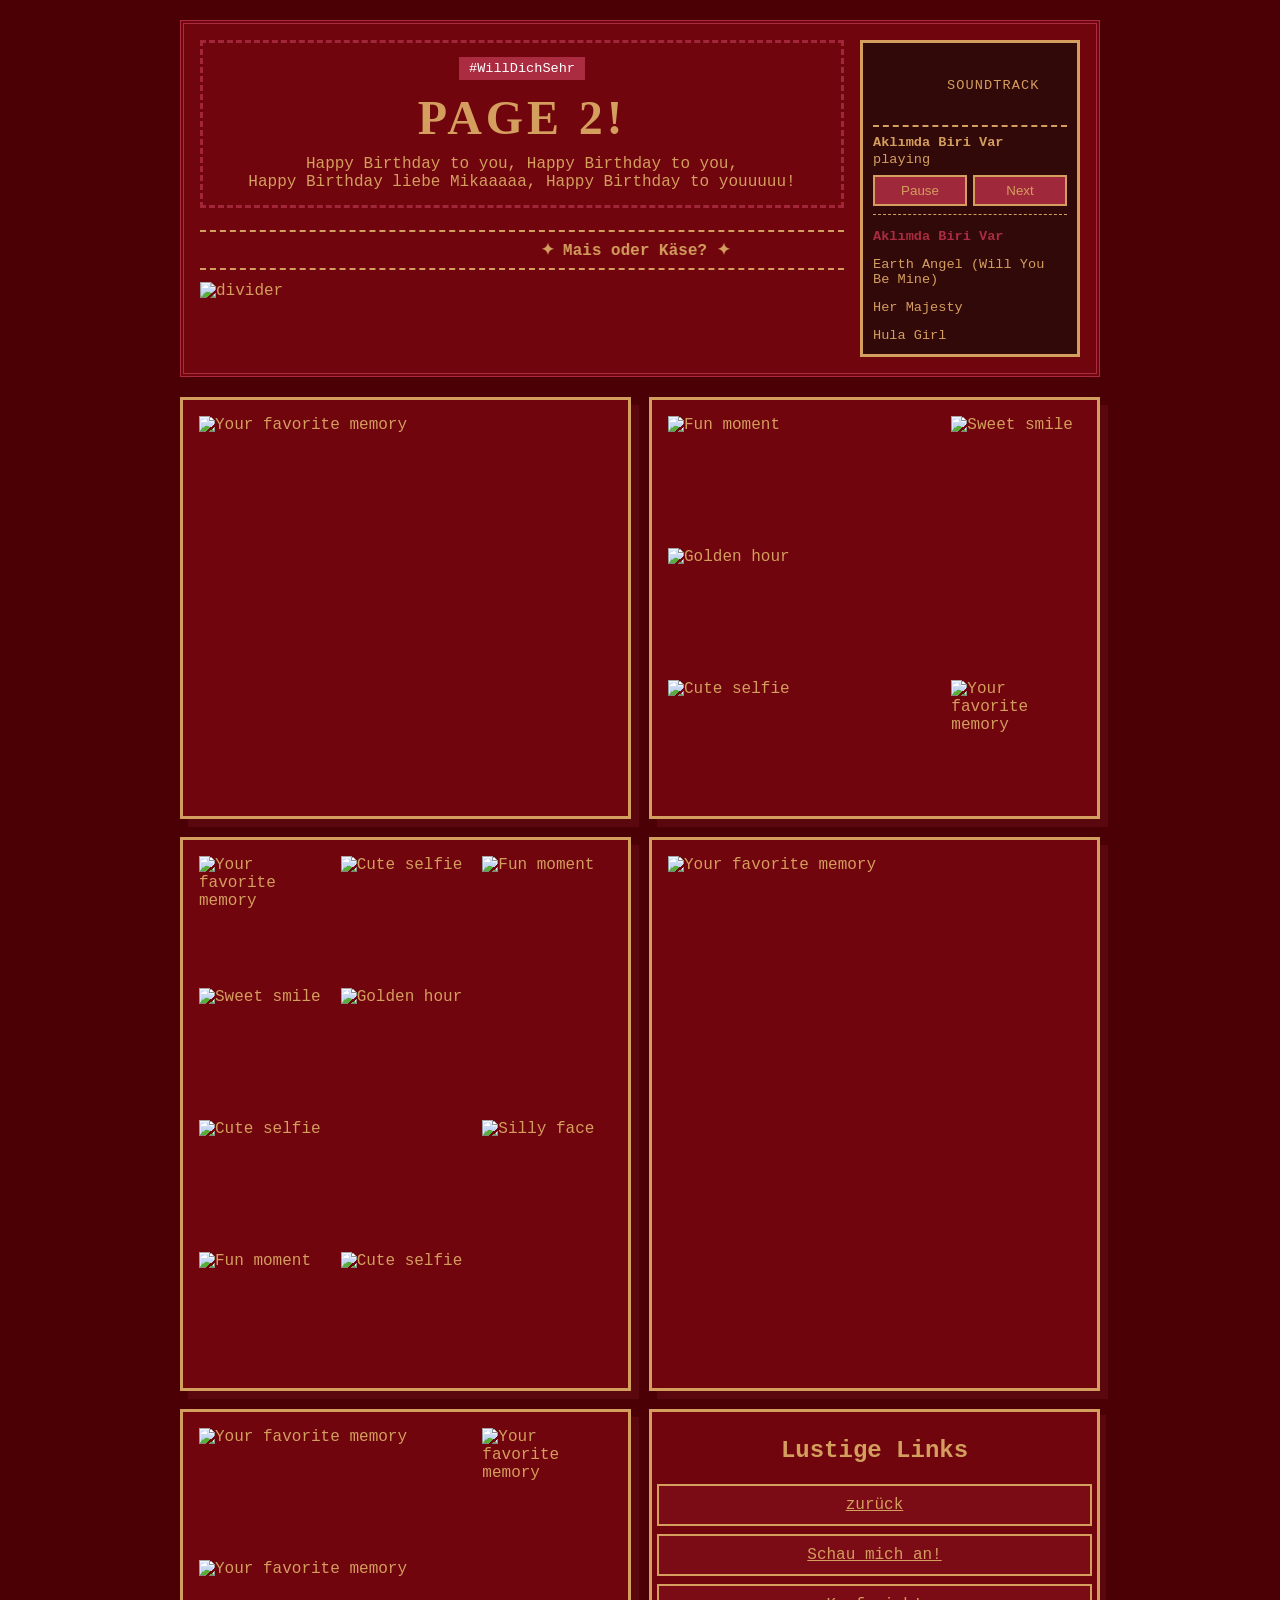
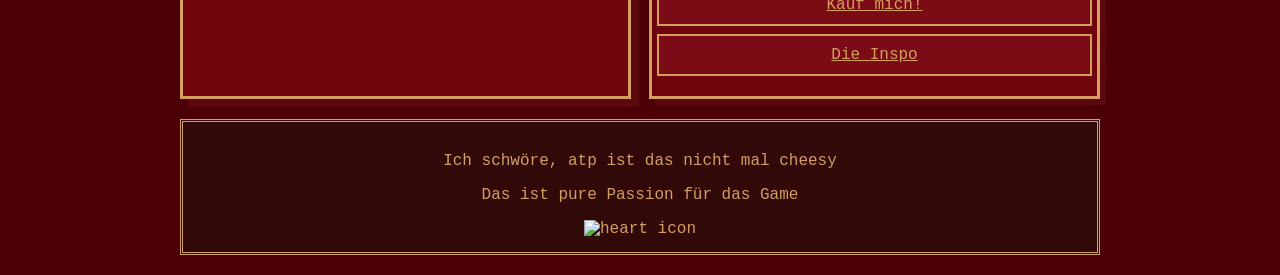
==== page2.html @ 6d626aac "Add files via upload" ====
<!DOCTYPE html>
<html lang="en">
<head>
  <meta charset="UTF-8" />
  <meta name="viewport" content="width=device-width, initial-scale=1.0" />
  <title>Webpage für Mika</title>
  <link rel="stylesheet" href="styles2.css" />
  <script defer src="script.js"></script>
  </head>

  
<body>
  <div class="page-frame">
    <header class="hero-panel">
      <div class="hero-left">
        <div class="title-box">
          <div class="meta-badge">#WillDichSehr </div>
          <h1> PAGE 2!</h1>
          <div class="subheading"></div> Happy Birthday to you, Happy Birthday to you,
          <br>Happy Birthday liebe Mikaaaaa, Happy Birthday to youuuuu!
        </div>
        <marquee class="marquee" behavior="alternate" scrollamount="6">✦   Mais oder Käse? ✦</marquee>
        <img class="divider" src="images/head.png" alt="divider" />
      </div>

      <div class="audio-player" id="audio-player">
        <div class="cd-card">
          <div class="cd-spinner">
            <img id="cd-gif" src="gifs/disc.gif" alt="spinning cd" onerror="this.style.display='none'" />
          </div>
          <div class="cd-label">Soundtrack</div>

        </div>
        <div class="track-info">
          <strong id="track-title">playlist ready</strong>
          <span id="track-status">paused</span>
        </div>
        <div class="audio-controls">
          <button class="audio-button" id="audio-toggle" type="button">Play</button>
          <button class="audio-button" id="audio-next" type="button">Next</button>
        </div>
        <ul class="track-list" id="track-list"></ul>
        <audio id="audio-player-element"preload="metadata"></audio>
      </div>
    </header>

    <main class="content-grid">
      
<section class="card gallery-card">
        <div class="photo-grid">
          <div class="photo-cell photo"><img src="images/bild1.jpeg" alt="Your favorite memory" /></div>  
</div>
      </section>

      <section class="card gallery-card">
        <div class="photo-grid">
          <div class="photo-cell photo-large"><img src="gifs/mika2.gif" alt="Fun moment" /></div>
         <div class="photo-cell photo-medium"><img src="images/muffin.jpg" alt="Sweet smile" /></div>
        <div class="photo-cell photo-larger"><img src="images/honey.jpg" alt="Golden hour" /> </div>
        <div class="photo-cell photo-large"><img src="images/pin2.jpg" alt="Cute selfie" /></div>
        <div class="photo-cell photo-medium"><img src="gifs/mika3.gif" alt="Your favorite memory" /></div>
</div>
      </section>
    

      <section class="card gallery-card">
        <div class="photo-grid">
          <div class="photo-cell photo-medium"><img src="images/Bild4.jpeg" alt="Your favorite memory" /></div>
         <div class="photo-cell photo-small"><img src="images/jaja.jpg" alt="Cute selfie" /></div>
          <div class="photo-cell photo-small"><img src="images/bed.jpg" alt="Fun moment" /></div>
          <div class="photo-cell photo-medium"><img src="images/eyyy.jpg" alt="Sweet smile" /></div>
          <div class="photo-cell photo-large"><img src="images/ao3.jpg" alt="Golden hour" /> </div>
          <div class="photo-cell photo-large"><img src="images/email.jpg" alt="Cute selfie" /></div>
          <div class="photo-cell photo-medium"><img src="gifs/mika1.gif" alt="Silly face" /></div>
          <div class="photo-cell photo-small"><img src="images/window.jpg" alt="Fun moment" /></div>
          <div class="photo-cell photo-large"><img src="images/blumen.jpg" alt="Cute selfie" /></div>


</div>
      </section>

           <section class="card gallery-card">
        <div class="photo-grid">
          <div class="photo-cell photo"><img src="images/bild2.jpeg" alt="Your favorite memory" /></div>
</div>
      </section>
     
   <section class="card gallery-card">
        <div class="photo-grid">
          <div class="photo-cell photo-large"><img src="images/ich2.jpg" alt="Your favorite memory" /></div>
          <div class="photo-cell photo-small"><img src="images/bild3.jpeg" alt="Your favorite memory" /></div>
          <div class="photo-cell photo-larger"><img src="images/divider2.png" alt="Your favorite memory" /></div>

</div>
      </section>
     
  

  
<section class="link-card">
        <h2> Lustige Links</h2>
        <nav class="link-list">
          <a href="index.html" class="link-button">zurück</a>
          <a href="images/watchlist.png" class="link-button" target="_blank">Schau mich an!</a>
          <a href="https://www.flixtrain.de/zugverbindung/koeln-hannover" class="link-button">Kauf mich!</a>
          <a href="https://www.linkbouquet.com/?b=primula-stellata-5105" class="link-button"> Die Inspo</a>

        </nav>
      </section>
    </main>


    <footer class="footer-bar">
      <p> Ich schwöre, atp ist das nicht mal cheesy </p>
      <p> Das ist pure Passion für das Game</p>
      <img class="heart-icon" src="images/secret.jpg" alt="heart icon" />
    </footer>

  </div>
</body>
</html>
---- styles2.css ----
:root {
  --bg: rgba(49,9,9,1); /* darkest */
  --bg2: rgba(112,5,13,1);
  --paper: rgba(212,158,94,0.12);
  --ink: rgba(80,21,25,1);
  --red: rgba(171,44,65,1);
  --blue: rgba(171,44,65,0.85);
  --green: rgba(212,158,94,0.6);
  --yellow: rgba(212,158,94,1);
  --text: rgba(212,158,94,0.95);
  --muted: rgba(171,44,65,0.5);
  --pink: rgba(171,44,65,0.9);
  --cute-pink: rgba(212,158,94,0.08);
}

* {
  box-sizing: border-box;
}


* {
  cursor: url('https://cdn.cursors-4u.net/previews/heartless-a7c40ffb-32.webp') 32 32, auto !important;
}

body {
  margin: 0;
  min-height: 100vh;
  font-family: 'Courier New', Courier, monospace;
  color: var(--yellow);
  background: rgba(74, 0, 5);
  position: relative;
  z-index: 0;
}

body::before {
  content: '';
  position: fixed;
  top: 0;
  left: 0;
  bottom: 0;
  width: 35vw;
  min-width: 280px;
  max-width: 420px;
  background-color: rgb(74, 0, 5);
  background-image:
    url('images/valentine-s-day-heart-love-clip-art-arabesco-3059319c47037c2d21d393e4141c4c09.PNG');
  background-repeat: no-repeat;
  background-position: center center;
  background-size: 160% auto;
  background-blend-mode: multiply;
  pointer-events: none;
  z-index: -1;
}


body::after {
  content: '';
  position: fixed;
  transform: scaleX(-1);
  top: 0;
  right: 0;
  bottom: 0;
  width: 35vw;
  min-width: 280px;
  max-width: 420px;
  background-color: rgb(74, 0, 5);
  background-image:
    url('images/valentine-s-day-heart-love-clip-art-arabesco-3059319c47037c2d21d393e4141c4c09.PNG');
  background-repeat: no-repeat;
  background-position: center center;
  background-size: 160% auto;
  background-blend-mode: multiply;
  pointer-events: none;
  z-index: -1;
}

.page-frame {
  max-width: 960px;
  margin: 0 auto;
  padding: 20px;
}

.hero-panel {
  display: grid;
  grid-template-columns: minmax(0, 1fr) auto;
  gap: 16px;
  align-items: start;
  padding: 16px;
  border: 4px double var(--red);
  background: rgba(112,5,13);
  margin-bottom: 20px;
}

.hero-left {
  display: flex;
  flex-direction: column;
  gap: 12px;
}

.title-box {
  border: 3px dashed var(--blue);
  padding: 14px;
  background: rgba(112,5,13);
  text-align: center;
}

.meta-badge {
  display: inline-block;
  background: var(--red);
  color: #fff;
  padding: 4px 10px;
  font-size: 0.85rem;
  margin-bottom: 10px;
  text-align: center;
}

h1 {
  margin: 0;
  font-size: 3rem;
  letter-spacing: 0.08em;
  color: var(--yellow);
  font-family: 'Times New Roman', Times, serif;
  text-align: center;
}

.subheading {
  margin: 10px 0;
  color: var(--yellow);
  font-size: 1rem;
  text-align: center;
}

.marquee {
  margin-top: 10px;
  color: var(--yellow);
  font-weight: bold;
  border-top: 2px dashed var(--yellow);
  border-bottom: 2px dashed var(--yellow);
  padding: 8px 0;
  animation: blinkText 1.8s infinite alternate;
}

@keyframes blinkText {
  from { opacity: 1; }
  to { opacity: 0.5; }
}

.content-grid {
  display: grid;
  gap: 18px;
  grid-template-columns: 1fr 1fr;
}

.card {
  padding: 16px;
  border: 3px solid var(--yellow);
  background: rgba(112,5,13);
  box-shadow: 8px 8px 0px rgba(171,44,65,0.16);
}

.card h2 {
  margin-top: 0;
  margin-bottom: 12px;
  font-size: 1.2rem;
  text-transform: uppercase;
}

.card p,
.card li {
  margin: 0 0 10px;
  line-height: 1.5;
  color: rgb(45, 2, 9);
}

.card ul {
  margin: 0;
  padding-left: 18px;
}

.card {
  padding: 10px;
  background: rgba(112,5,13);
  box-shadow: 8px 8px 0px rgba(171,44,65,0.16);
  color: var(--yellow);
}

.card h2 {
    display: flex;
    gap: 12px;
    align-items: row;
    }


.gif-row {
  display: grid;
  gap: 14px;
  align-items: start;
}

.photo-grid,
.scattered-gallery {
  grid-template-columns: repeat(auto-fit, minmax(140px, 1fr));
  display: grid;
}

.photo-cell,
.gif-item,
.scatter-item {
  border: 2px solid var(--yellow);
  background: rgba(212,158,94);
  padding: 6px;
  overflow: hidden;
  position: relative
}

.photo-cell.photo-large {
  grid-column: span 2;
  img {
    max-height: 200px;
  }
} 
.photo-cell.photo-medium {
  grid-column: span 1;
  img {
    max-height: 200px;
  }
}
.photo-cell.photo-small {
  grid-column: span 1;
  img {
    max-width: 150px;
    max-height: 150px;
  }
}

.photo-cell.photo-larger {
  grid-column: span 3;
  img {
    max-height: 250px;
  }
}

.photo-cell.photo-slim {
  grid-column: span 3;
  img {
    max-height: 50px;
  }
}

.gif-item {
  border: none !important;
  background: transparent !important;
  padding: 6px;
}


.photo-cell,
.scatter-item {
  border: none !important;
  background: transparent !important;
  padding: 6px;
}


.photo-cell.transparent,
.gif-item.transparent,
.scatter-item.transparent {
  background: transparent;
  border-color: var(--red);
}


.photo-cell.photo-large,
.gif-item.gif-large,
.scatter-item.scatter-large {
  grid-column: span 2;
}

.photo-cell.photo-medium,
.gif-item.gif-medium,
.scatter-item.scatter-medium {
  grid-column: span 1;
}

.photo-cell.photo-small,
.gif-item.gif-small,
.scatter-item.scatter-small {
  grid-column: span 1;
}

.photo-cell img,
.gif-item img,
.scatter-item img {
  width: 100%;
  display: block;
  height: 100%;
  min-height: 120px;
  object-fit: cover;
  image-rendering: pixelated;
}

.scattered-gallery {
  display: grid;
  gap: 16px;
  margin-top: 12px;
}


.scatter-item:nth-child(1) { transform: rotate(-3deg) translateY(6px); }
.scatter-item:nth-child(2) { transform: rotate(4deg) translateY(-10px); }
.scatter-item:nth-child(3) { transform: rotate(-2deg) translateY(8px); }
.scatter-item:nth-child(4) { transform: rotate(5deg) translateY(-6px); }
.scatter-item:nth-child(5) { transform: rotate(-4deg) translateY(12px); }
.scatter-item:nth-child(6) { transform: rotate(3deg) translateY(-8px); }

.scatter-card {
  background: rgba(112,5,13);
  border: 3px solid var(--yellow);
}

.scatter-item {
  
  background: rgba(212,158,94,0.10);
}
 

.cucks-card {
  background: rgba(112,5,13);
  border: 3px solid var(--yellow);
  width: 100%;
  height: 100%;
  gap: 10px;
 text-align: center;
 font-size: 100%;
 padding: 5px;
 box-shadow: 8px 8px 0px rgba(171,44,65,0.16);
  }

.luka img, 
.derin img, 
.suzan img {
 float: left;
  width: 33%;
 height: 33%;
  padding: 6px;
  align-self: center;
  
}

.cucks-card::after {
  content: "";
  clear: both;
  display: table;
}


.audio-player {
  position: static;
  width: 220px;
  padding: 10px;
  margin: 0;
  border: 3px solid var(--yellow);
  background: rgba(49,9,9,1);
  font-size: 0.85rem;
  color: var(--yellow);
}

@media (max-width: 880px) {
  .hero-panel {
    grid-template-columns: 1fr;
  }
  .audio-player {
    width: 100%;
  }
}

.content-grid {
  display: grid;
  gap: 18px;
  grid-template-columns: 1fr 1fr;
  margin-top: 0;
}

.cd-card {
  display: flex;
  align-items: center;
  gap: 10px;
  padding-bottom: 8px;
  border-bottom: 2px dashed var(--yellow);
  margin-bottom: 8px;
  color: var(--yellow);
}

.cd-spinner {
  width: 64px;
  height: 64px;
  border-radius: 50%;
  position: relative;
  overflow: hidden;
  display: inline-block;
}

.cd-spinner img {
  width: 100%;
  height: 100%;
  display: block;
  object-fit: cover;
  image-rendering: pixelated;
  border-radius: 50%;
}

.cd-spinner.spin img {
  /* keep gif animating; add rotation for static images if desired */
  animation: spin 4s linear infinite;
}

@keyframes spin {
  from { transform: rotate(0deg); }
  to { transform: rotate(360deg); }
}

.cd-label {
  text-transform: uppercase;
  letter-spacing: 0.08em;
  color: var(--yellow);
}

.track-info {
  display: grid;
  gap: 2px;
  margin-bottom: 8px;
}

.audio-controls {
  display: flex;
  gap: 6px;
  margin-bottom: 8px;
}

.audio-button {
  flex: 1;
  background: rgba(171,44,65,0.9);
  color: var(--yellow);
  border: 2px solid var(--yellow);
  padding: 6px 8px;
  cursor: pointer;
}

.audio-button:hover {
  background: rgba(171,44,65,1);
}

.track-list {
  list-style: none;
  margin: 0;
  padding: 0;
  max-height: 130px;
  overflow-y: auto;
  border-top: 1px dashed var(--yellow);
  padding-top: 8px;
  scrollbar-width: thin;
  scrollbar-color: var(--red) rgba(80,21,25,0.2);
}

.track-list::-webkit-scrollbar {
  width: 10px;
}

.track-list::-webkit-scrollbar-track {
  background: rgba(80,21,25);
}

.track-list::-webkit-scrollbar-thumb {
  background: var(--red);
  border-radius: 8px;
  border: 2px solid rgba(80,21,25,0.2);
}

.track-list li {
  display: flex;
  justify-content: space-between;
  padding: 6px 0;
  border-bottom: 1px dotted rgba(80,21,25,0.08);
  cursor: pointer;
}

.track-list li.active {
  color: var(--red);
  font-weight: bold;
}

.track-list li:last-child {
  border-bottom: none;
}


.small-text {
  font-size: 0.78rem;
  color: var(--yellow);
}

.window-top {
  display: flex;
  align-items: center;
  gap: 8px;
  padding: 8px 10px;
  background: rgba(212,158,94,0.16);
  border: 2px solid var(--yellow);
}

.window-title {
  color: var(--yellow);
  font-weight: bold;
}

.window-body {
  margin-top: 0;
  background: rgba(212,158,94);
  padding: 12px;
  border: 2px dashed var(--yellow);
}

.link-card {
  background: rgba(112,5,13);
  border: 3px solid var(--yellow);
  padding: 5px;
 text-align: center;
 width: 100%;
 box-shadow: 6px 6px 0px rgba(171,44,65,0.16);
}

.link-list {
  display: flex;
  gap: 8px;
  text-align: center;
  flex-direction: column;
  
}

.link-button {
  width: 100%;
  padding: 10px 12px;
  color: var(--yellow);
  background: rgba(171,44,65,0.18);
  border: 2px solid var(--yellow);
}

.link-button:hover {
  background:var(--yellow);
}



.footer-bar {
  margin-top: 20px;
  padding: 14px;
  color: var(--yellow);
  background: rgba(49,9,9);
  border: 3px double var(--yellow);
  text-align: center;
}

.tiny {
  font-size: 0.78rem;
}

@media (max-width: 900px) {
  .content-grid {
    grid-template-columns: 1fr;
  }
}


.card-row {
  display: grid;
  grid-template-columns: 1fr 1fr;
  gap: 32px;
  margin-bottom: 32px;
}
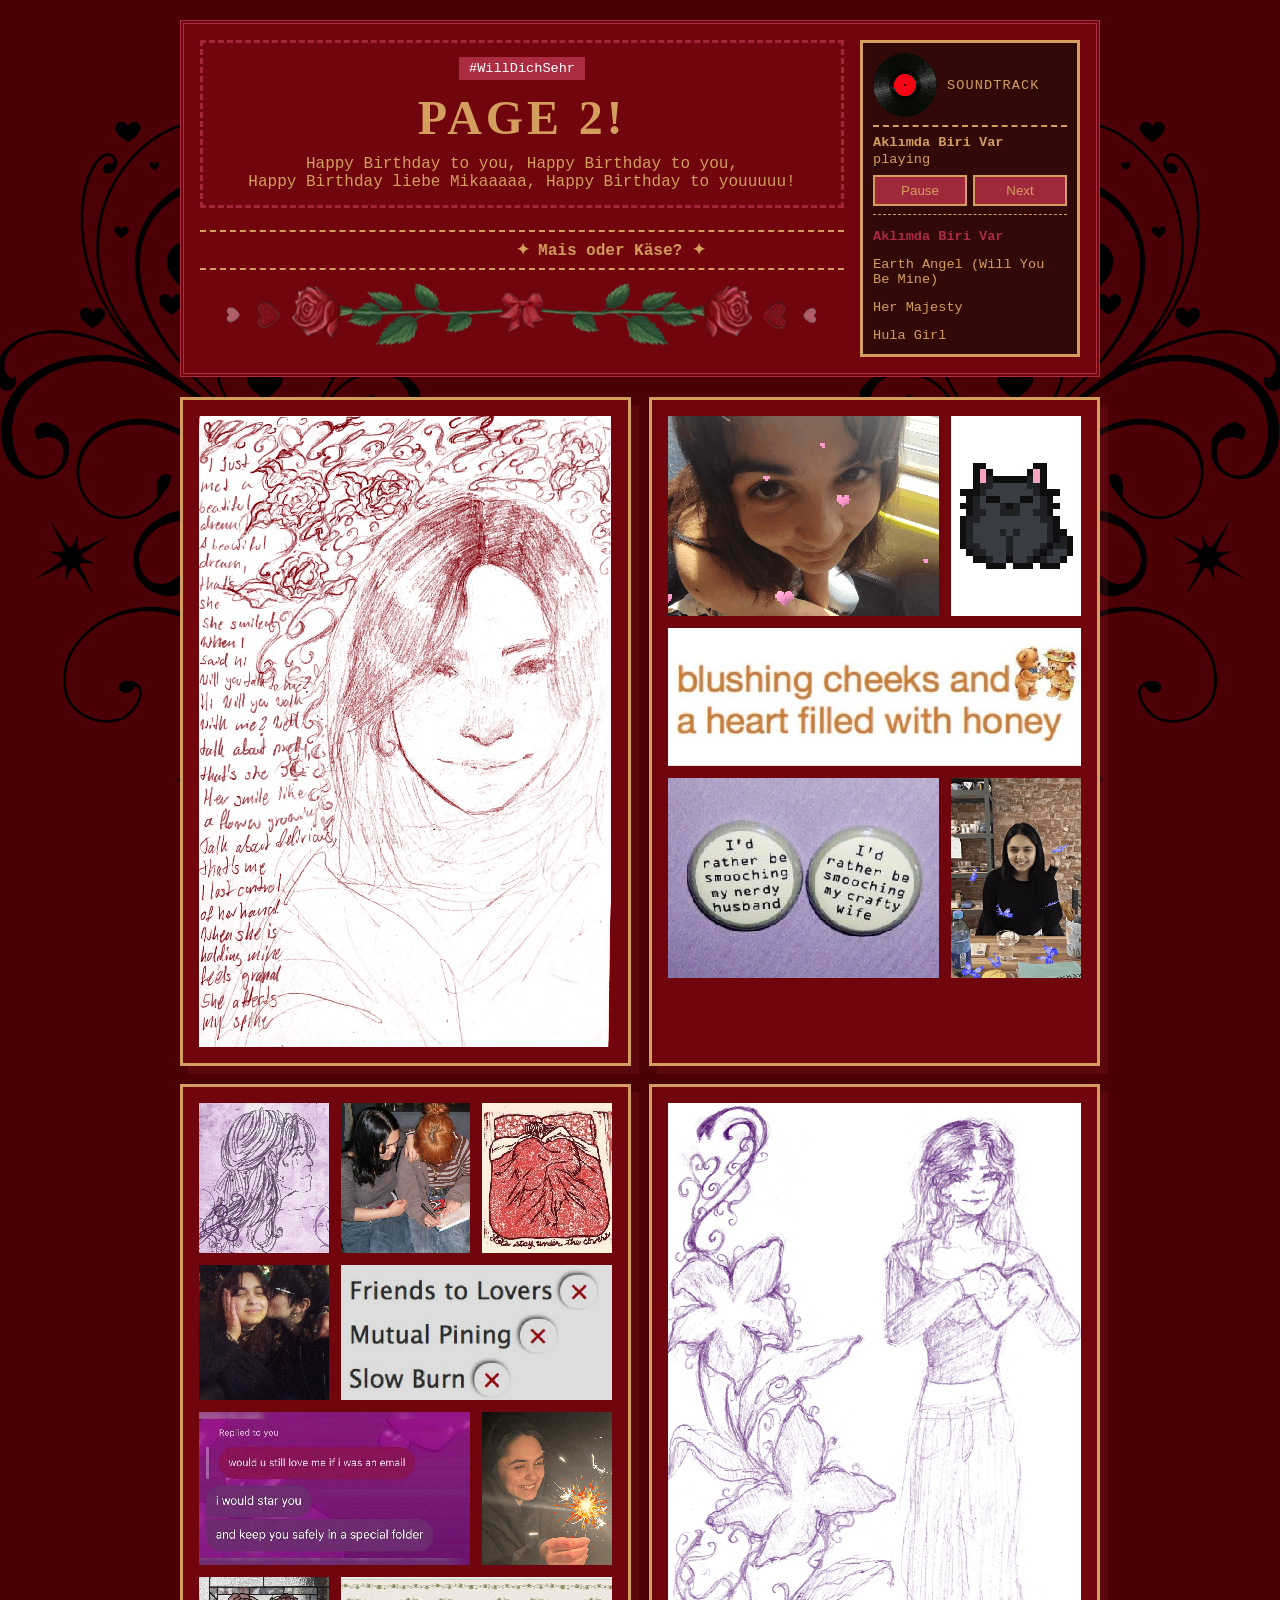
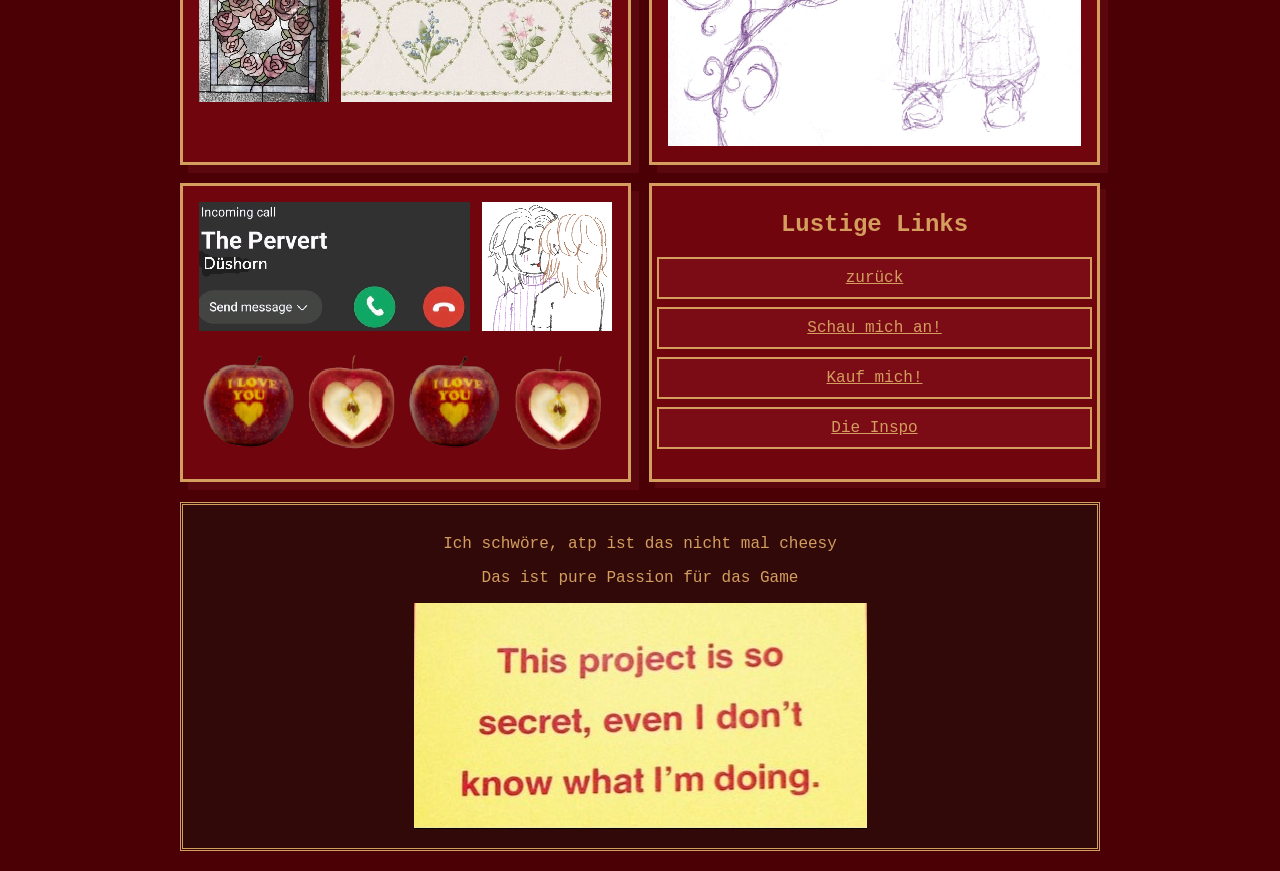
==== commit 57b7a9ac: "Fix HTML encoding issues in page2.html" ====
--- a/page2.html
+++ b/page2.html
@@ -65,7 +65,7 @@
 
       <section class="card gallery-card">
         <div class="photo-grid">
-          <div class="photo-cell photo-medium"><img src="images/Bild4.jpeg" alt="Your favorite memory" /></div>
+          <div class="photo-cell photo-medium"><img src="images/bild4.jpeg" alt="Your favorite memory" /></div>
          <div class="photo-cell photo-small"><img src="images/jaja.jpg" alt="Cute selfie" /></div>
           <div class="photo-cell photo-small"><img src="images/bed.jpg" alt="Fun moment" /></div>
           <div class="photo-cell photo-medium"><img src="images/eyyy.jpg" alt="Sweet smile" /></div>
